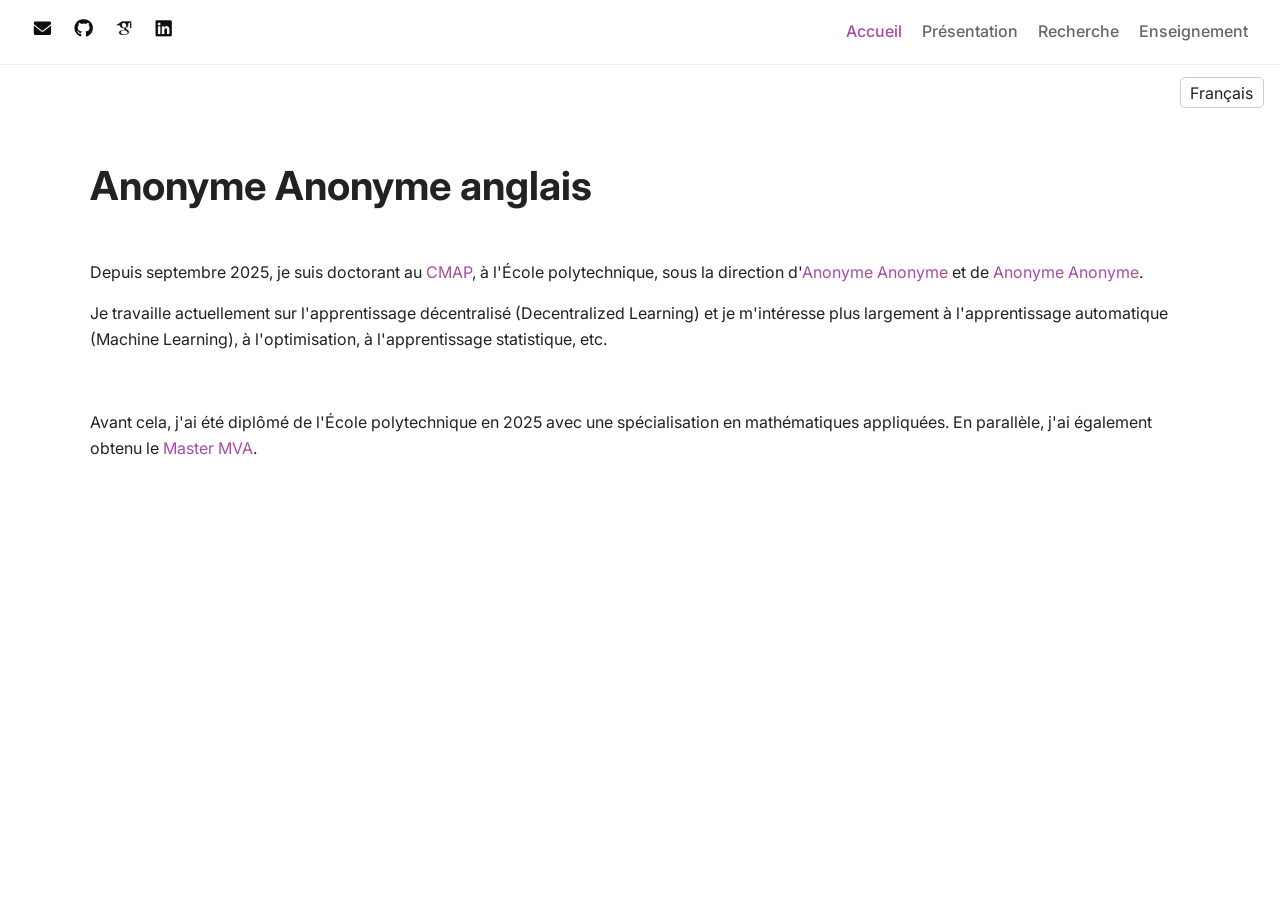
==== en/home.html @ 0a490dc1 "Add files via upload" ====
<!DOCTYPE html>
<html lang="fr">
<head>
  <meta charset="UTF-8">
  <title>Anonyme Anonyme anglais</title>
  <link href="https://fonts.googleapis.com/css2?family=Inter:wght@400;600;700&display=swap" rel="stylesheet">
  <link href="../style.css" rel="stylesheet">
  <style>
    .language-switcher {
      margin: 1rem;
      text-align: right;
    }
    .language-switcher a {
      margin-left: 0.5rem;
      padding: 0.3rem 0.6rem;
      border: 1px solid #ccc;
      border-radius: 5px;
      background: white;
      cursor: pointer;
      text-decoration: none;
      color: inherit;
    }
    .language-switcher a.active {
      font-weight: bold;
      border-color: black;
    }
  </style>
</head>
<body>
  <header>
    <div class="icons">
      <a href="#"><img src="../images/email-icon.png" alt="Email"></a>
      <a href="https://www.wikipedia.org/"><img src="../images/github-icon.png" alt="GitHub"></a>
      <a href="https://www.wikipedia.org/"><img src="../images/scholar-icon.png" alt="Google Scholar"></a>
      <a href="https://www.wikipedia.org/"><img src="../images/linkedin-icon.png" alt="LinkedIn"></a>
    </div>

    <!-- Navigation -->
    <nav class="lang active">
      <a href="./home.html" class="active">Accueil</a>
      <a href="./bio.html">Présentation</a>
      <a href="./research.html">Recherche</a>
      <a href="./teaching.html">Enseignement</a>
    </nav>
  </header>

  <!-- Language switcher -->
  <div class="language-switcher">
    <a href="../fr/accueil.html">Français</a>
  </div>

  <main>
    <div class="content">
      <!-- Content -->
        <h1>Anonyme Anonyme anglais</h1>
         <br>

        <p>Depuis septembre 2025, je suis doctorant au <a href="https://cmap.ip-paris.fr/">CMAP</a>, à l'École polytechnique, sous la direction d'<a href="https://www.wikipedia.org/">Anonyme Anonyme</a> et de <a href="https://www.wikipedia.org/">Anonyme Anonyme</a>.</p>
        <p> Je travaille actuellement sur l'apprentissage décentralisé (Decentralized Learning) et je m'intéresse plus largement à l'apprentissage automatique (Machine Learning), à l'optimisation, à l'apprentissage statistique, etc.</p>
        <br>

        <p>Avant cela, j'ai été diplômé de l'École polytechnique en 2025 avec une spécialisation en mathématiques appliquées. En parallèle, j'ai également obtenu le <a href="https://www.master-mva.com">Master MVA</a>.</p>  
    </div>
  </main>
</body>
</html>
---- style.css ----
body {
    font-family: 'Inter', sans-serif;
    margin: 0;
    padding: 0;
    background: #fff;
    color: #222;
    line-height: 1.6;
}

header {
    display: flex;
    justify-content: space-between;
    align-items: center;
    padding: 1rem 2rem;
    border-bottom: 1px solid #eee;
}

.icons {
    display: flex;
    gap: 1rem;
}

.icons a img {
    width: 24px;
    height: 24px;
}

.site-name {
    font-size: 1.2rem;
    font-weight: 530;
    color: #222;
    margin-left: 1.5rem;
}

nav a {
    margin-left: 1rem;
    text-decoration: none;
    color: #666;
    font-weight: 500;
}

nav a.active {
    color: #a64ca6; /* highlight for "Home" */
}

main {
    display: flex;
    justify-content: space-between;
    padding: 2rem;
    max-width: 1100px;
    margin: auto;
}

/* .content {
    max-width: 650px;
} */

.content h1 {
    font-size: 2.5rem;
    margin: 0;
}

.content h1 span {
    font-weight: 400;
}

.content p {
    margin-top: 1rem;
}

.content a {
    color: #a64ca6;
    text-decoration: none;
}

.content a:hover {
    text-decoration: underline;
}

.highlight {
    font-weight: 700;
}

.news {
    margin-top: 2rem;
}

.news h2 {
    font-size: 1.5rem;
    margin-bottom: 0.5rem;
}

.news ul {
    list-style: disc;
    margin-left: 1.5rem;
}

.profile-pic {
    max-width: 300px;
    border-radius: 8px;
    box-shadow: 0 4px 12px rgba(0, 0, 0, 0.1);
}
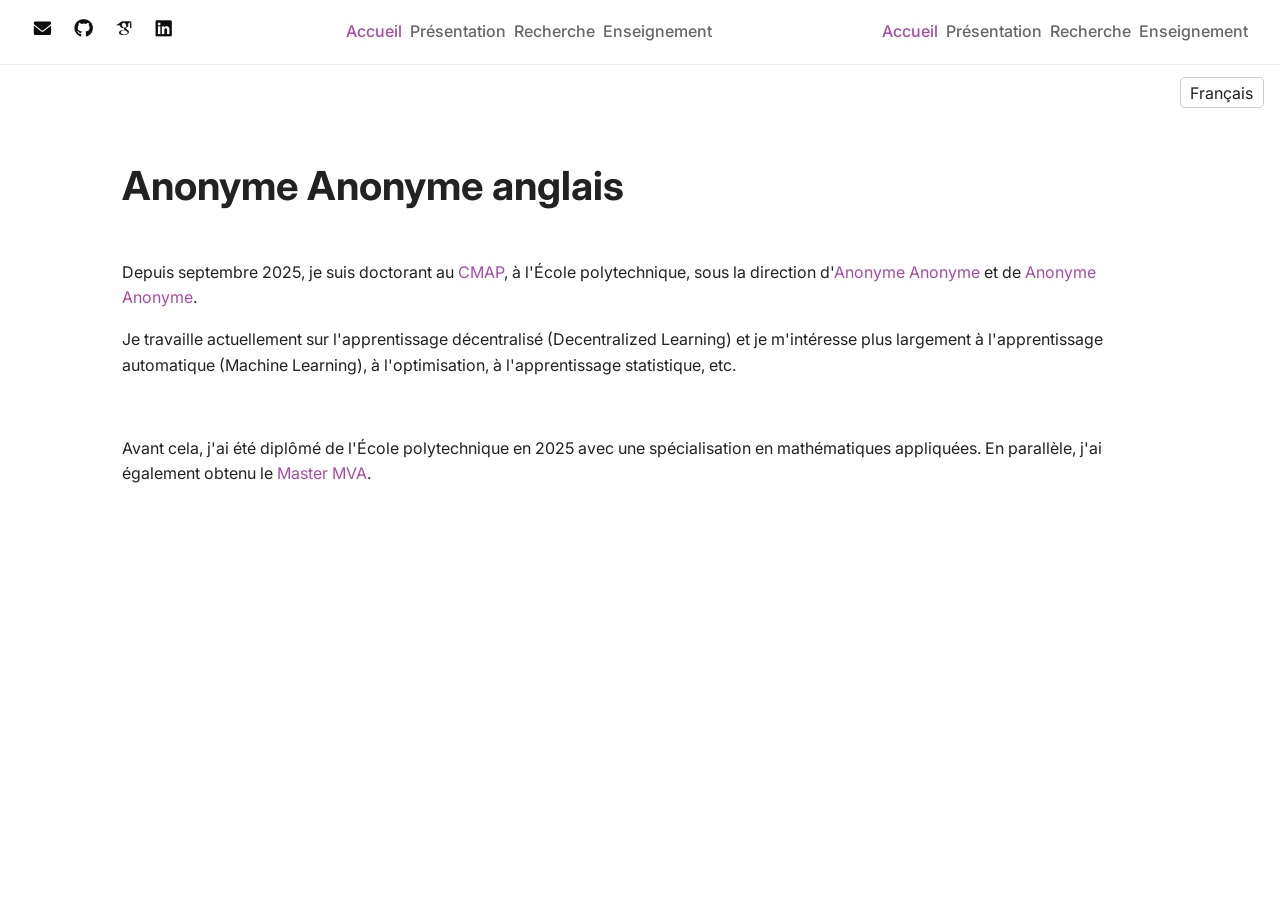
==== commit 98a53187: "Add files via upload" ====
--- a/en/home.html
+++ b/en/home.html
@@ -2,6 +2,8 @@
 <html lang="fr">
 <head>
   <meta charset="UTF-8">
+  <meta name="viewport" content="width=device-width, initial-scale=1">
+  <meta name="description" content="Personal website of [Your Name], PhD student in Applied Mathematics at CMAP, Ecole polytechnique.">
   <title>Anonyme Anonyme anglais</title>
   <link href="https://fonts.googleapis.com/css2?family=Inter:wght@400;600;700&display=swap" rel="stylesheet">
   <link href="../style.css" rel="stylesheet">
@@ -36,11 +38,19 @@
     </div>
 
     <!-- Navigation -->
-    <nav class="lang active">
+    <nav>
       <a href="./home.html" class="active">Accueil</a>
       <a href="./bio.html">Présentation</a>
       <a href="./research.html">Recherche</a>
       <a href="./teaching.html">Enseignement</a>
+    </nav>
+
+    <button class="menu-toggle" aria-label="Ouvrir le menu">☰</button>
+    <nav id="nav-menu">
+        <a href="./home.html" class="active">Accueil</a>
+        <a href="./bio.html">Présentation</a>
+        <a href="./research.html">Recherche</a>
+        <a href="./teaching.html">Enseignement</a>
     </nav>
   </header>
 
@@ -62,5 +72,14 @@
         <p>Avant cela, j'ai été diplômé de l'École polytechnique en 2025 avec une spécialisation en mathématiques appliquées. En parallèle, j'ai également obtenu le <a href="https://www.master-mva.com">Master MVA</a>.</p>  
     </div>
   </main>
+
+  <script>
+      const toggle = document.querySelector('.menu-toggle');
+      const menu = document.getElementById('nav-menu');
+
+      toggle.addEventListener('click', () => {
+          menu.classList.toggle('open');
+      });
+  </script>
 </body>
 </html>
--- a/style.css
+++ b/style.css
@@ -1,3 +1,7 @@
+*, *::before, *::after {
+    box-sizing: border-box;
+}
+
 body {
     font-family: 'Inter', sans-serif;
     margin: 0;
@@ -9,15 +13,19 @@
 
 header {
     display: flex;
+    flex-wrap: wrap;        /* autorise la ligne suivante si trop petit */
+    align-items: center;
     justify-content: space-between;
-    align-items: center;
     padding: 1rem 2rem;
     border-bottom: 1px solid #eee;
+    gap: 0.5rem;            /* espace constant entre éléments */
 }
 
 .icons {
     display: flex;
-    gap: 1rem;
+    flex-wrap: wrap;       /* allow multiple rows if needed */
+    gap: 1rem;             /* spacing between icons */
+    justify-content: flex-start; /* or center if you want them centered */
 }
 
 .icons a img {
@@ -27,16 +35,23 @@
 
 .site-name {
     font-size: 1.2rem;
-    font-weight: 530;
+    font-weight: 600;
     color: #222;
     margin-left: 1.5rem;
 }
 
+nav {
+    display: flex;
+    flex-wrap: wrap;        /* liens passent à la ligne si nécessaire */
+    gap: 0.5rem;            /* espace constant entre liens */
+}
+
+/* Liens de nav */
 nav a {
-    margin-left: 1rem;
     text-decoration: none;
     color: #666;
     font-weight: 500;
+    white-space: nowrap;    /* empêche les mots de se couper */
 }
 
 nav a.active {
@@ -99,4 +114,61 @@
     max-width: 300px;
     border-radius: 8px;
     box-shadow: 0 4px 12px rgba(0, 0, 0, 0.1);
+}
+
+/* Version mobile : stack nav sous icônes si trop petit */
+@media (max-width: 600px) {
+    main {
+        padding: 1rem; /* Less empty space on phone screens */
+    }
+
+    header {
+        flex-direction: column;  /* icônes + menu empilés */
+        align-items: flex-start;
+    }
+
+    nav {
+        width: 100%;
+        justify-content: flex-start;
+    }
+
+    nav a {
+        margin-left: 0;
+        margin-right: 1rem;
+    }
+
+    .site-name {
+    margin-left: 0;
+    margin-top: 0.5rem; /* Optionnel, pour aérer */
+}
+}
+
+
+
+/* Hide the button on computer screens */
+.menu-toggle {
+    display: none;
+    background: none;
+    border: none;
+    font-size: 1.5rem;
+    cursor: pointer;
+}
+
+/* Update your media query */
+@media (max-width: 600px) {
+    .menu-toggle {
+        display: block; /* Show the button on phones */
+    }
+    
+    #nav-menu {
+        display: none; /* Hide links by default on mobile */
+        width: 100%;
+        flex-direction: column;
+        align-items: flex-start;
+        padding-top: 1rem;
+    }
+
+    #nav-menu.open {
+        display: flex; /* Show links when "open" class is added */
+    }
 }
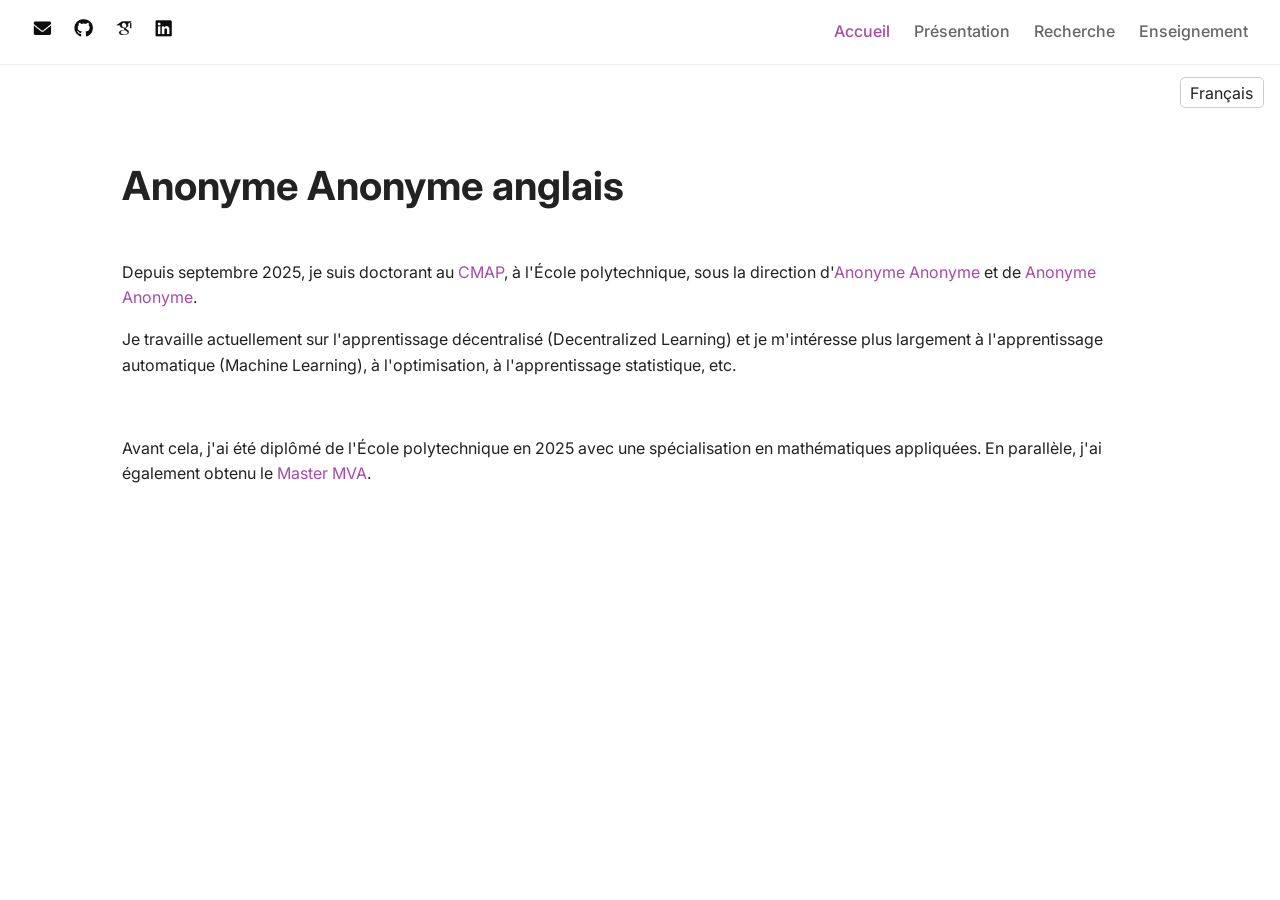
==== commit 29fc6242: "Add files via upload" ====
--- a/en/home.html
+++ b/en/home.html
@@ -37,20 +37,13 @@
       <a href="https://www.wikipedia.org/"><img src="../images/linkedin-icon.png" alt="LinkedIn"></a>
     </div>
 
-    <!-- Navigation -->
-    <nav>
+    <button class="menu-toggle" aria-label="Ouvrir le menu">☰</button>
+
+    <nav id="nav-menu">
       <a href="./home.html" class="active">Accueil</a>
       <a href="./bio.html">Présentation</a>
       <a href="./research.html">Recherche</a>
       <a href="./teaching.html">Enseignement</a>
-    </nav>
-
-    <button class="menu-toggle" aria-label="Ouvrir le menu">☰</button>
-    <nav id="nav-menu">
-        <a href="./home.html" class="active">Accueil</a>
-        <a href="./bio.html">Présentation</a>
-        <a href="./research.html">Recherche</a>
-        <a href="./teaching.html">Enseignement</a>
     </nav>
   </header>
 
--- a/style.css
+++ b/style.css
@@ -40,19 +40,7 @@
     margin-left: 1.5rem;
 }
 
-nav {
-    display: flex;
-    flex-wrap: wrap;        /* liens passent à la ligne si nécessaire */
-    gap: 0.5rem;            /* espace constant entre liens */
-}
-
 /* Liens de nav */
-nav a {
-    text-decoration: none;
-    color: #666;
-    font-weight: 500;
-    white-space: nowrap;    /* empêche les mots de se couper */
-}
 
 nav a.active {
     color: #a64ca6; /* highlight for "Home" */
@@ -116,59 +104,63 @@
     box-shadow: 0 4px 12px rgba(0, 0, 0, 0.1);
 }
 
-/* Version mobile : stack nav sous icônes si trop petit */
+
+
+
+/* --- NAVIGATION (Computer Version) --- */
+#nav-menu {
+    display: flex;
+    gap: 1.5rem; /* Replaces margin-left */
+}
+
+#nav-menu a {
+    text-decoration: none;
+    color: #666;
+    font-weight: 500;
+    white-space: nowrap;
+}
+
+#nav-menu a.active {
+    color: #a64ca6;
+}
+
+/* Hide the hamburger button on computer */
+.menu-toggle {
+    display: none; 
+    background: none;
+    border: none;
+    font-size: 1.8rem;
+    cursor: pointer;
+}
+
+/* --- VERSION MOBILE --- */
 @media (max-width: 600px) {
-    main {
-        padding: 1rem; /* Less empty space on phone screens */
-    }
-
     header {
-        flex-direction: column;  /* icônes + menu empilés */
+        flex-direction: column;
         align-items: flex-start;
     }
 
-    nav {
-        width: 100%;
-        justify-content: flex-start;
+    /* 1. Show the hamburger button */
+    .menu-toggle {
+        display: block; 
+        margin-top: 1rem;
     }
 
-    nav a {
-        margin-left: 0;
-        margin-right: 1rem;
+    /* 2. Hide the nav links by default, stack them vertically */
+    #nav-menu {
+        display: none; 
+        width: 100%;
+        flex-direction: column;
+        padding-top: 1rem;
+        gap: 0.8rem;
     }
 
-    .site-name {
-    margin-left: 0;
-    margin-top: 0.5rem; /* Optionnel, pour aérer */
-}
-}
-
-
-
-/* Hide the button on computer screens */
-.menu-toggle {
-    display: none;
-    background: none;
-    border: none;
-    font-size: 1.5rem;
-    cursor: pointer;
-}
-
-/* Update your media query */
-@media (max-width: 600px) {
-    .menu-toggle {
-        display: block; /* Show the button on phones */
+    /* 3. The class the JavaScript adds to reveal the menu */
+    #nav-menu.open {
+        display: flex; 
     }
     
-    #nav-menu {
-        display: none; /* Hide links by default on mobile */
-        width: 100%;
-        flex-direction: column;
-        align-items: flex-start;
-        padding-top: 1rem;
-    }
-
-    #nav-menu.open {
-        display: flex; /* Show links when "open" class is added */
+    main {
+        padding: 1rem; /* Better spacing for mobile */
     }
 }
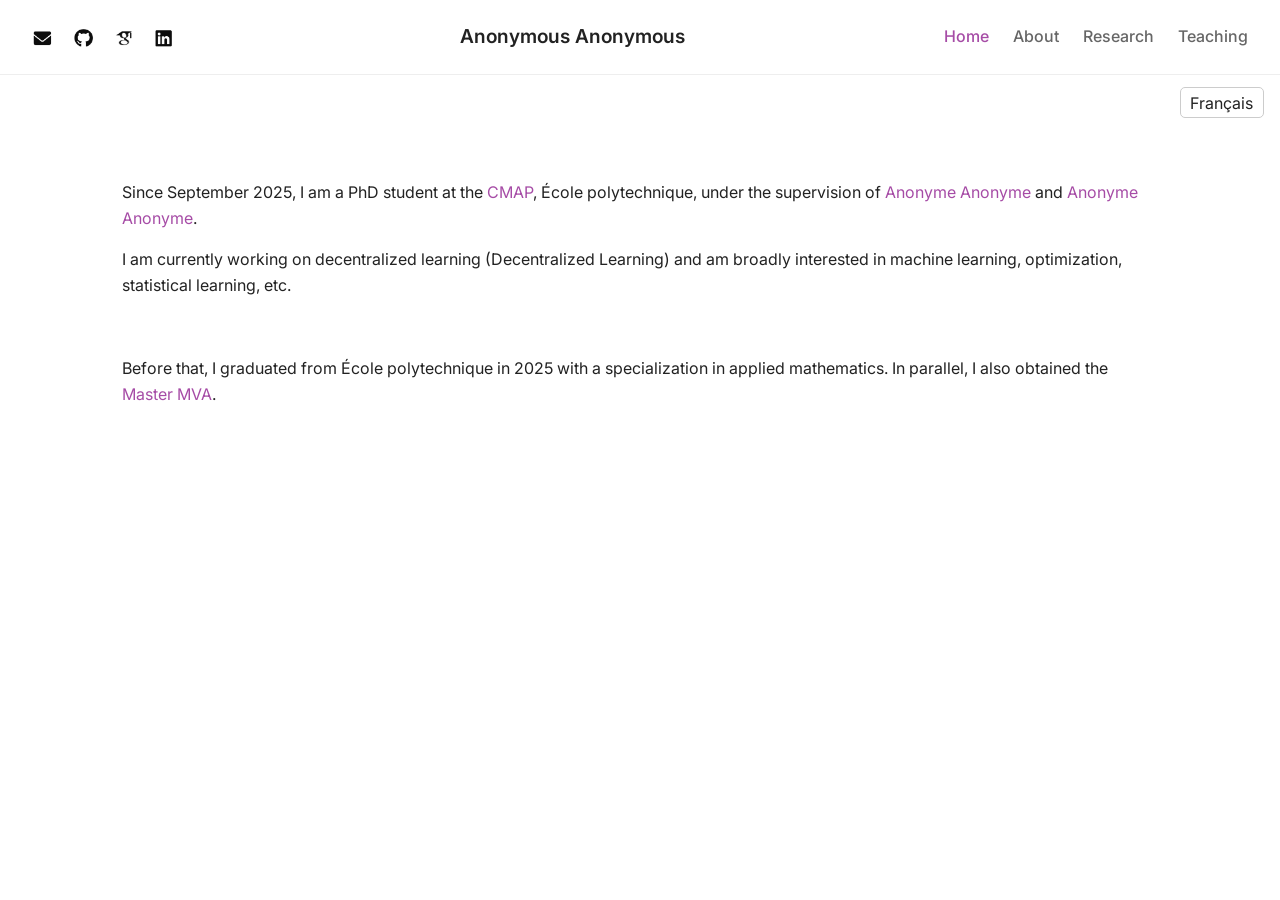
==== commit 07de396c: "Add files via upload" ====
--- a/en/home.html
+++ b/en/home.html
@@ -1,32 +1,12 @@
 <!DOCTYPE html>
-<html lang="fr">
+<html lang="en">
 <head>
   <meta charset="UTF-8">
   <meta name="viewport" content="width=device-width, initial-scale=1">
   <meta name="description" content="Personal website of [Your Name], PhD student in Applied Mathematics at CMAP, Ecole polytechnique.">
-  <title>Anonyme Anonyme anglais</title>
+  <title>Home | Anonymous Anonymous</title>
   <link href="https://fonts.googleapis.com/css2?family=Inter:wght@400;600;700&display=swap" rel="stylesheet">
   <link href="../style.css" rel="stylesheet">
-  <style>
-    .language-switcher {
-      margin: 1rem;
-      text-align: right;
-    }
-    .language-switcher a {
-      margin-left: 0.5rem;
-      padding: 0.3rem 0.6rem;
-      border: 1px solid #ccc;
-      border-radius: 5px;
-      background: white;
-      cursor: pointer;
-      text-decoration: none;
-      color: inherit;
-    }
-    .language-switcher a.active {
-      font-weight: bold;
-      border-color: black;
-    }
-  </style>
 </head>
 <body>
   <header>
@@ -37,13 +17,18 @@
       <a href="https://www.wikipedia.org/"><img src="../images/linkedin-icon.png" alt="LinkedIn"></a>
     </div>
 
+    <div class="site-name">
+      Anonymous Anonymous
+    </div>
+
     <button class="menu-toggle" aria-label="Ouvrir le menu">☰</button>
 
+    <!-- Navigation -->
     <nav id="nav-menu">
-      <a href="./home.html" class="active">Accueil</a>
-      <a href="./bio.html">Présentation</a>
-      <a href="./research.html">Recherche</a>
-      <a href="./teaching.html">Enseignement</a>
+      <a href="./home.html" class="active">Home</a>
+      <a href="./bio.html">About</a>
+      <a href="./research.html">Research</a>
+      <a href="./teaching.html">Teaching</a>
     </nav>
   </header>
 
@@ -55,24 +40,23 @@
   <main>
     <div class="content">
       <!-- Content -->
-        <h1>Anonyme Anonyme anglais</h1>
-         <br>
-
-        <p>Depuis septembre 2025, je suis doctorant au <a href="https://cmap.ip-paris.fr/">CMAP</a>, à l'École polytechnique, sous la direction d'<a href="https://www.wikipedia.org/">Anonyme Anonyme</a> et de <a href="https://www.wikipedia.org/">Anonyme Anonyme</a>.</p>
-        <p> Je travaille actuellement sur l'apprentissage décentralisé (Decentralized Learning) et je m'intéresse plus largement à l'apprentissage automatique (Machine Learning), à l'optimisation, à l'apprentissage statistique, etc.</p>
+        <p> Since September 2025, I am a PhD student at the <a href="https://cmap.ip-paris.fr/">CMAP</a>, École polytechnique, under the supervision of <a href="https://www.wikipedia.org/">Anonyme Anonyme</a> and <a href="https://www.wikipedia.org/">Anonyme Anonyme</a>.</p>
+        <p> I am currently working on decentralized learning (Decentralized Learning) and am broadly interested in machine learning, optimization, statistical learning, etc.</p>
         <br>
 
-        <p>Avant cela, j'ai été diplômé de l'École polytechnique en 2025 avec une spécialisation en mathématiques appliquées. En parallèle, j'ai également obtenu le <a href="https://www.master-mva.com">Master MVA</a>.</p>  
+        <p>Before that, I graduated from École polytechnique in 2025 with a specialization in applied mathematics. In parallel, I also obtained the <a href="https://www.master-mva.com">Master MVA</a>.</p>  
     </div>
   </main>
 
   <script>
-      const toggle = document.querySelector('.menu-toggle');
-      const menu = document.getElementById('nav-menu');
+    const toggle = document.querySelector('.menu-toggle');
+    const menu = document.getElementById('nav-menu');
 
-      toggle.addEventListener('click', () => {
-          menu.classList.toggle('open');
-      });
+    if (toggle && menu) { // Added a safety check!
+        toggle.addEventListener('click', () => {
+            menu.classList.toggle('open');
+        });
+    }
   </script>
 </body>
 </html>
--- a/style.css
+++ b/style.css
@@ -22,6 +22,7 @@
 }
 
 .icons {
+    margin-top: 10px;
     display: flex;
     flex-wrap: wrap;       /* allow multiple rows if needed */
     gap: 1rem;             /* spacing between icons */
@@ -38,6 +39,25 @@
     font-weight: 600;
     color: #222;
     margin-left: 1.5rem;
+}
+
+.language-switcher {
+    margin: 1rem;
+    text-align: right;
+}
+.language-switcher a {
+    margin-left: 0.5rem;
+    padding: 0.3rem 0.6rem;
+    border: 1px solid #ccc;
+    border-radius: 5px;
+    background: white;
+    cursor: pointer;
+    text-decoration: none;
+    color: inherit;
+}
+.language-switcher a.active {
+    font-weight: bold;
+    border-color: black;
 }
 
 /* Liens de nav */
@@ -136,14 +156,15 @@
 /* --- VERSION MOBILE --- */
 @media (max-width: 600px) {
     header {
-        flex-direction: column;
-        align-items: flex-start;
+        flex-direction: row; /* Keep elements in a row */
+        flex-wrap: wrap;     /* Allow elements to wrap to the next line */
+        justify-content: space-between; /* Pushes icons to left, button to right */
+        align-items: center; /* Keeps them vertically centered */
     }
 
-    /* 1. Show the hamburger button */
     .menu-toggle {
         display: block; 
-        margin-top: 1rem;
+        margin-top: 0; /* Removed the margin so it aligns nicely with icons */
     }
 
     /* 2. Hide the nav links by default, stack them vertically */
